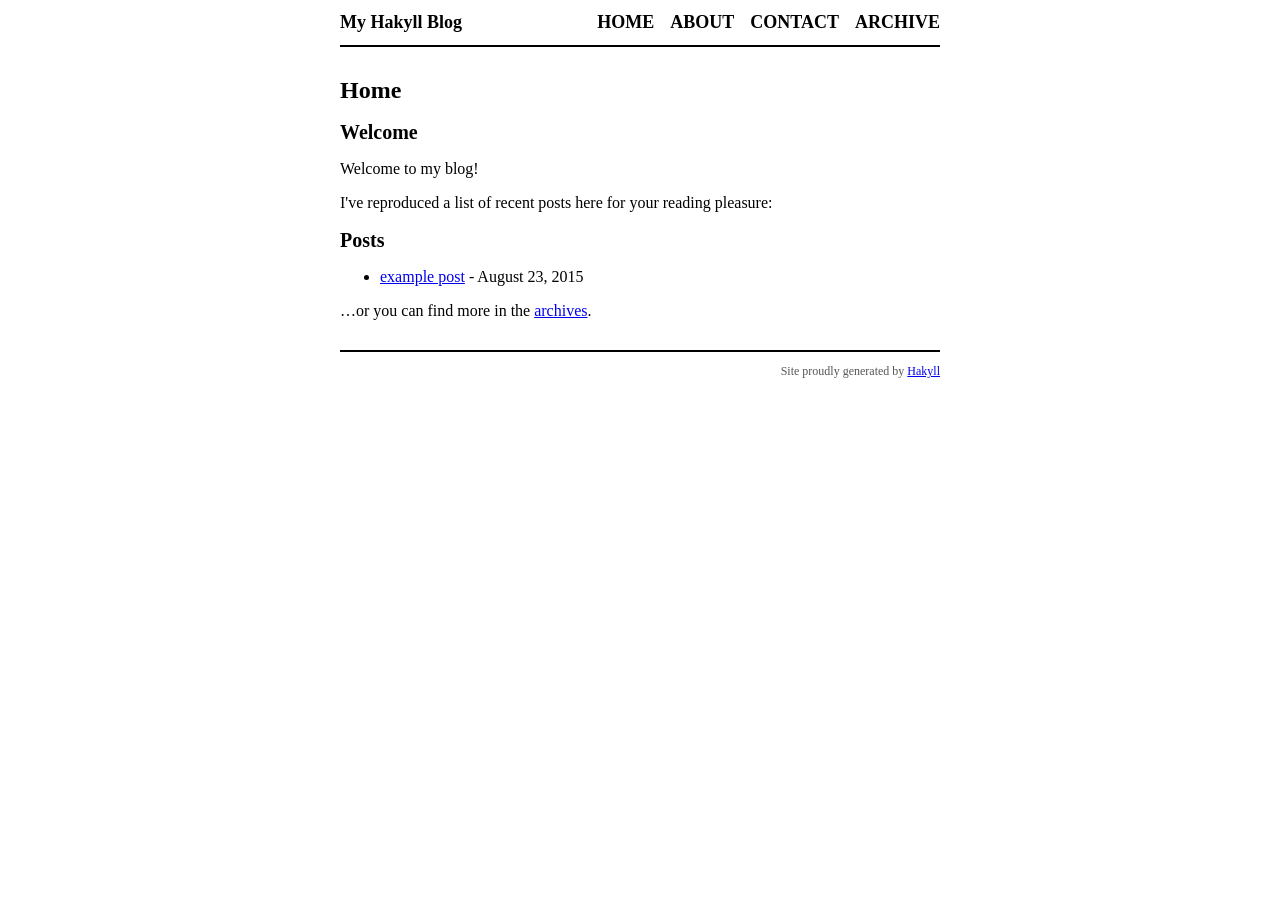
==== docs/index.html @ cc9f9e5d "fix config" ====
<?xml version="1.0" encoding="UTF-8" ?>
<!DOCTYPE html PUBLIC "-//W3C//DTD XHTML 1.0 Strict//EN" "http://www.w3.org/TR/xhtml1/DTD/xhtml1-strict.dtd">
<html xmlns="http://www.w3.org/1999/xhtml" xml:lang="en" lang="en">
    <head>
        <meta http-equiv="Content-Type" content="text/html; charset=UTF-8" />
        <title>My Hakyll Blog - Home</title>
        <link rel="stylesheet" type="text/css" href="./css/default.css" />
    </head>
    <body>
        <div id="header">
            <div id="logo">
                <a href="./">My Hakyll Blog</a>
            </div>
            <div id="navigation">
                <a href="./">Home</a>
                <a href="./about.html">About</a>
                <a href="./contact.html">Contact</a>
                <a href="./archive.html">Archive</a>
            </div>
        </div>

        <div id="content">
            <h1>Home</h1>

            <h2>Welcome</h2>

<p>Welcome to my blog!</p>

<p>I've reproduced a list of recent posts here for your reading pleasure:</p>

<h2>Posts</h2>
<ul>
    
        <li>
            <a href="./posts/2015-08-23-example.html">example post</a> - August 23, 2015
        </li>
    
</ul>


<p>…or you can find more in the <a href="./archive.html">archives</a>.</p>

        </div>
        <div id="footer">
            Site proudly generated by
            <a href="http://jaspervdj.be/hakyll">Hakyll</a>
        </div>
    </body>
</html>
---- docs/css/default.css ----
body{color:black;font-size:16px;margin:0px auto 0px auto;width:600px}div#header{border-bottom:2px solid black;margin-bottom:30px;padding:12px 0px 12px 0px}div#logo a{color:black;float:left;font-size:18px;font-weight:bold;text-decoration:none}div#header #navigation{text-align:right}div#header #navigation a{color:black;font-size:18px;font-weight:bold;margin-left:12px;text-decoration:none;text-transform:uppercase}div#footer{border-top:solid 2px black;color:#555;font-size:12px;margin-top:30px;padding:12px 0px 12px 0px;text-align:right}h1{font-size:24px}h2{font-size:20px}div.info{color:#555;font-size:14px;font-style:italic}
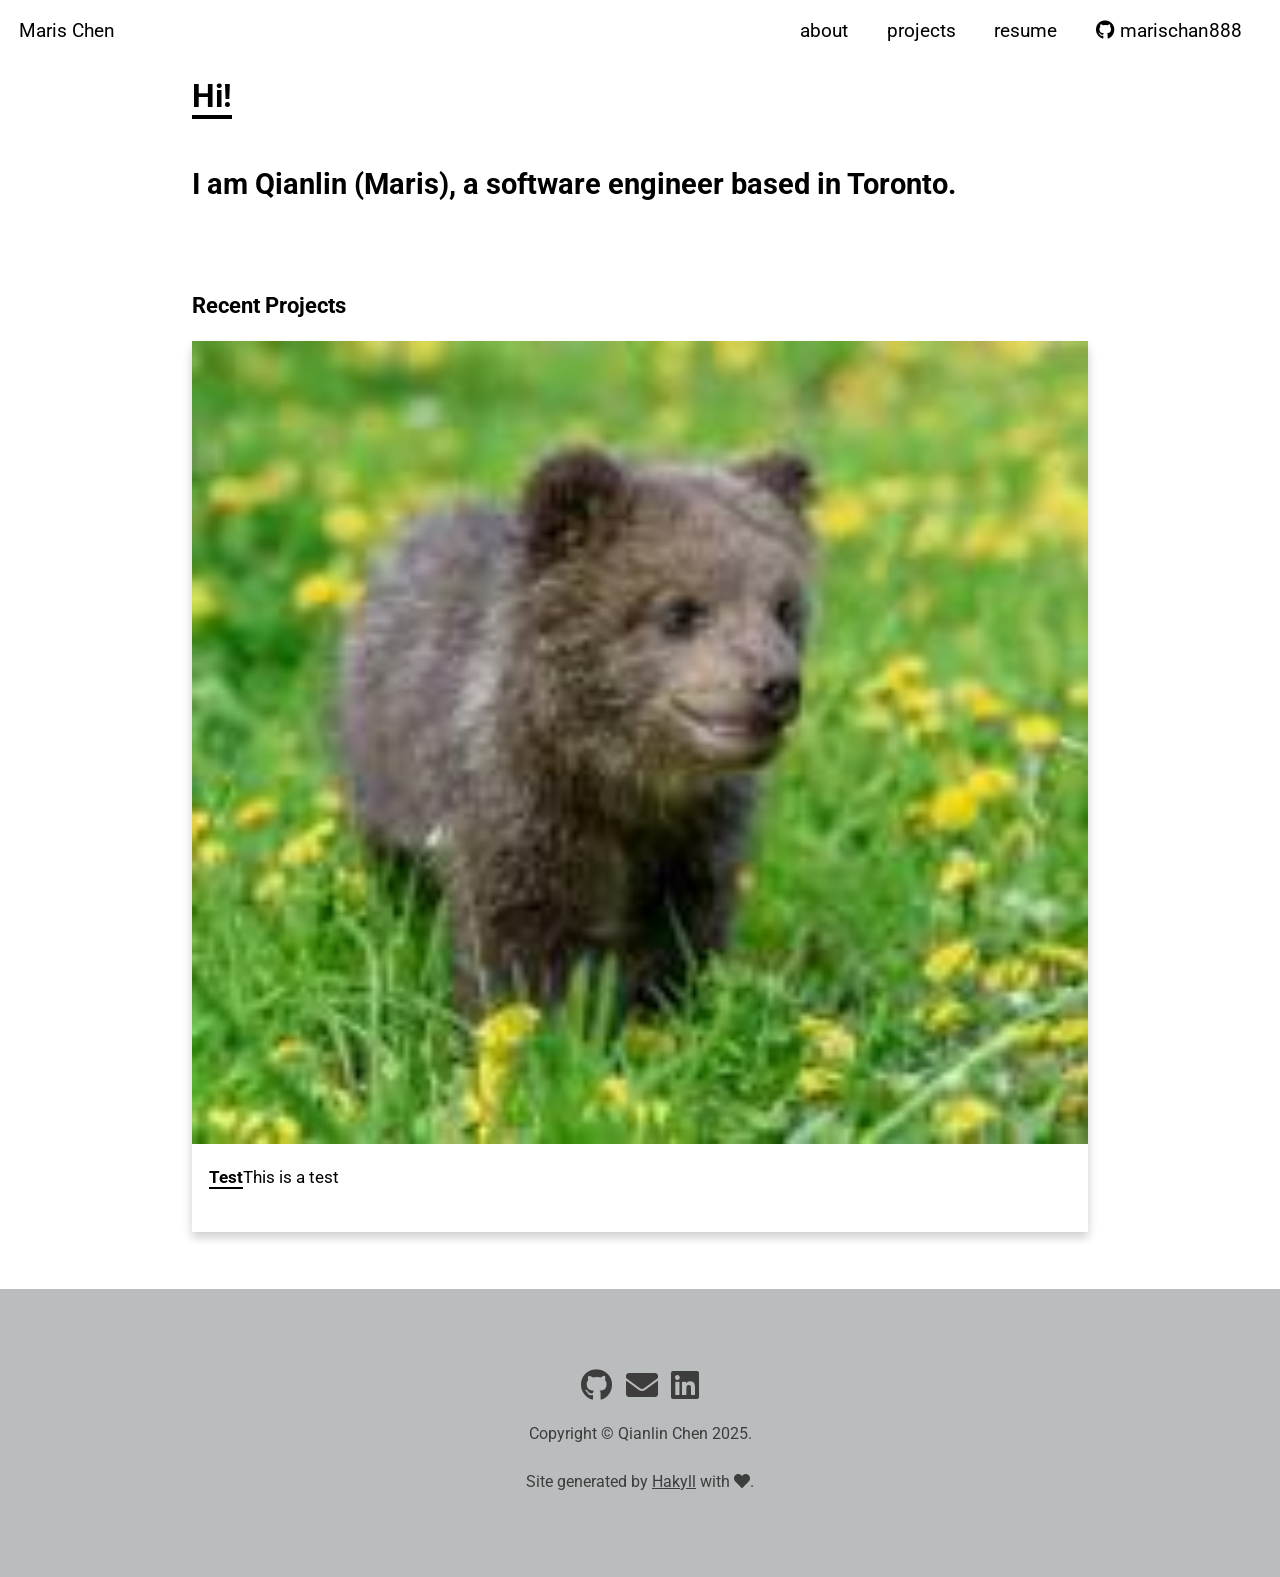
==== commit 6333f158: "Set up the basic template for personal website" ====
--- a/docs/index.html
+++ b/docs/index.html
@@ -1,49 +1,194 @@
-<?xml version="1.0" encoding="UTF-8" ?>
+<!-- <?xml version="1.0" encoding="UTF-8"?>
 <!DOCTYPE html PUBLIC "-//W3C//DTD XHTML 1.0 Strict//EN" "http://www.w3.org/TR/xhtml1/DTD/xhtml1-strict.dtd">
-<html xmlns="http://www.w3.org/1999/xhtml" xml:lang="en" lang="en">
-    <head>
-        <meta http-equiv="Content-Type" content="text/html; charset=UTF-8" />
-        <title>My Hakyll Blog - Home</title>
-        <link rel="stylesheet" type="text/css" href="./css/default.css" />
-    </head>
-    <body>
-        <div id="header">
-            <div id="logo">
-                <a href="./">My Hakyll Blog</a>
-            </div>
-            <div id="navigation">
-                <a href="./">Home</a>
-                <a href="./about.html">About</a>
-                <a href="./contact.html">Contact</a>
-                <a href="./archive.html">Archive</a>
-            </div>
+<html xmlns="http://www.w3.org/1999/xhtml" xml:lang="en" lang="en"> -->
+<!DOCTYPE html>
+<html lang="en">
+<head>
+    <!-- Global site tag (gtag.js) - Google Analytics -->
+    <script async src="https://www.googletagmanager.com/gtag/js?id=UA-141114029-1"></script>
+    <script>
+        window.dataLayer = window.dataLayer || [];
+
+        function gtag() {
+            dataLayer.push(arguments);
+        }
+        gtag('js', new Date());
+        gtag('config', 'UA-141114029-1');
+    </script>
+
+    <meta http-equiv="Content-Type" content="text/html; charset=UTF-8" />
+    <!-- Viewport -->
+    <meta name="viewport" content="width=device-width, initial-scale=1">
+    <!-- Site Desciption -->
+    
+    <meta name="description" content="maris chen | portfolio">
+    
+    <!-- keywords -->
+    <meta name="keywords" content="Maris Chen, marischen, haskell, software development">
+    <!-- Favicon -->
+    <link rel="shortcut icon" href="./static/img/hololens.jpg" type="image/x-icon" />
+    <!-- Blog Title -->
+    
+    <title>maris chen | portfolio</title>
+    
+    <!-- Property Metas -->
+    
+    <meta property="og:title" content="maris chen | portfolio" />
+    
+    <meta property="og:site_name" content="maris chen | portfolio" />
+    <meta property="og:image" content="static/img/portrait.JPG">
+    <meta property="og:url" content>
+
+    <!-- Canonical -->
+    <link rel="canonical" href="./index.html">
+    <!-- Fonts -->
+    <link href="https://fonts.googleapis.com/css?family=Roboto:400,500,700&display=swap" rel="stylesheet">
+    <!-- StyleSheet -->
+    <link rel="stylesheet" href="./static/css/navigation.css">
+    <link rel="stylesheet" href="./static/css/general.css">
+    <link rel="stylesheet" href="./static/css/main.css">
+    <link rel="stylesheet" href="./static/css/footer.css">
+</head>
+
+<body>
+    <!-- Navigation -->
+<nav class="navbar">
+    <span aria-label="home" id="js-home">
+        <a class="logo">Maris Chen</a>
+    </span>
+    <span aria-label="mobile menu" class="navbar-toggle" id="js-navbar-toggle">
+        <i class="fas fa-bars"></i>
+    </span>
+    <ul class="main-nav" id="js-menu">
+        <li>
+            <!-- <a class="nav-links" href="/about.html">about</a> -->
+             <a>about</a>
+        </li>
+        <li class="dropdown">
+            <span class="nav-links" id="js-navbar-projects-toggle">projects</span>
+            <ul class="dropdown-content" id="js-projects-menu">
+                
+                <li>
+                    <a class="nav-links" href="./test.html">test</a>
+                </li>
+                
+            </ul>
+        </li>
+        <li>
+            <a class="nav-links" href="./static/doc/Resume.pdf">resume</a>
+        </li>
+        <li>
+            <a aria-label="link to my Github profile" class="nav-links" href="https://www.github.com/marischan888" target="_blank" rel="noreferrer">
+                <i aria-hidden="true" class="fab fa-github"></i> marischan888
+            </a>
+        </li>
+        <hr class="nav-separator">
+    </ul>
+</nav>
+
+    <!-- Post Header -->
+<main>
+    <div class="box heading">
+            <h1>
+                
+                Hi!
+                
+            </h1>
+    </div>
+    <div class="box content">
+        <div class="gallery-header-wrapper">
+<section id="i-am-qianlin-maris-a-software-engineer-based-in-toronto." class="gallery-header">
+<h2>I am Qianlin (Maris), a software engineer based in Toronto.</h2>
+<p> </p>
+<h3 id="recent-projects">Recent Projects</h3>
+<p> </p>
+</section>
+</div>
+        
+        <div class="gallery-content-wrapper">
+    <div class="gallery-content">
+        
+        <div class="gallery-item">
+            <a href="./test.html">
+                <img alt="A picture showing a bear cub." src="./static/img/bear.jpg" />
+                <div class="gallery-text">
+                    <h4>
+                        Test
+                    </h4>
+                    <br>
+                    <p>
+                        This is a test
+                    </p>
+                </div>
+            </a>
+        </div>
+        
+    </div>
+</div>
+        
+        <div id="imageModal" class="modal" onclick="this.style.display='none'">
+    <div class="modal-content">
+        <img id="imageModalImage">
+    </div>
+    <div class="modal-caption">
+        <p id="imageModalCaption"></p>
+    </div>
+    <div class="modal-close">
+        <span>
+            <i class="fas fa-times"></i>
+        </span>
+    </div>
+</div>
+    </div>
+
+</main>
+    
+    <!-- Footer -->
+<footer>
+    <div class="wrapper">
+        <div class="grid-item">
+            <ul>
+                
+                <li>
+                    <a aria-label="link to my Github profile" href="https://github.com/marischan888" target="_blank" rel="noreferrer">
+                        <i aria-hidden="true" class="fab fa-2x fa-github"></i>
+                    </a>
+                </li>
+                 
+                <li>
+                    <a aria-label="link to write me an email" href="mailto:" data-name="chenq84" data-domain="mcmaster" data-tld="ca" onclick="window.location.href = 'mailto:' + this.dataset.name + '@' + this.dataset.domain + '.' + this.dataset.tld; return false;">
+                        <i aria-hidden="true" class="fas fa-2x fa-envelope"></i>
+                    </a>
+                </li>
+                 
+                <li>
+                    <a aria-label="link to my LinkedIn profile" href="https://linkedin.com/in/qianlin-chen" target="_blank" rel="noreferrer">
+                        <i aria-hidden="true" class="fab fa-2x fa-linkedin"></i>
+                    </a>
+                </li>
+                
+            </ul>
         </div>
 
-        <div id="content">
-            <h1>Home</h1>
+        <div class="grid-item">
+            <p>
+                Copyright &copy; Qianlin Chen 2025.
+            </p>
+        </div>
 
-            <h2>Welcome</h2>
+        <div class="grid-item">
+            <p>
+                Site generated by
+                <a href="http://jaspervdj.be/hakyll">Hakyll</a> with <i aria-label="love" class="fas fa-heart"></i>.
+            </p>
+        </div>
+    </div>
+</footer>
 
-<p>Welcome to my blog!</p>
+<!-- Styles -->
+<script src="./static/js/script.js"></script>
+<!-- Icons -->
+<link href="https://use.fontawesome.com/releases/v5.8.1/css/all.css" rel="stylesheet" type="text/css">
+</body>
 
-<p>I've reproduced a list of recent posts here for your reading pleasure:</p>
-
-<h2>Posts</h2>
-<ul>
-    
-        <li>
-            <a href="./posts/2015-08-23-example.html">example post</a> - August 23, 2015
-        </li>
-    
-</ul>
-
-
-<p>…or you can find more in the <a href="./archive.html">archives</a>.</p>
-
-        </div>
-        <div id="footer">
-            Site proudly generated by
-            <a href="http://jaspervdj.be/hakyll">Hakyll</a>
-        </div>
-    </body>
-</html>
+</html>
--- a/docs/static/css/navigation.css
+++ b/docs/static/css/navigation.css
@@ -0,0 +1,120 @@
+.navbar {
+    display: flex;
+    justify-content: space-between;
+    font-size: 1.2em;
+    margin: 1em;
+    flex-wrap: wrap;
+}
+
+.main-nav {
+    list-style-type: none;
+    display: none;
+}
+
+.nav-links,
+.logo {
+    text-decoration: none;
+}
+
+.navbar-toggle {
+    display: flex;
+    cursor: pointer;
+    margin-left: auto;
+    font-size: 1.5em;
+}
+
+/* platform specific */
+@media (hover: none),
+(max-width: 767px) {
+    .active {
+        width: 100%;
+        display: flex;
+        flex-direction: column;
+    }
+
+    .navbar li {
+        padding: 1em 0;
+    }
+
+    .nav-links {
+        display: inline-block;
+        width: 100%;
+    }
+
+    /* dropdown */
+    .dropdown {
+        display: none;
+    }
+}
+
+@media (hover: hover) and (min-width: 768px) {
+    .main-nav {
+        display: flex;
+        margin-right: 1em;
+        flex-direction: row;
+        justify-content: flex-end;
+    }
+
+    .nav-links {
+        margin-left: 2em;
+    }
+
+    .navbar-toggle {
+        display: none;
+    }
+
+    .logo:hover,
+    .nav-links:hover {
+        border-bottom: 0.1em solid black;
+    }
+
+    .nav-separator {
+        display: none;
+    }
+
+    /* dropdown */
+    .dropdown {
+        display: unset;
+    }
+
+    .dropdown-content {
+        position: absolute;
+        list-style: none;
+        display: none;
+    }
+
+    .dropdown-content>li {
+        padding-top: 0.5em;
+        grid-row: auto;
+    }
+
+    .dropdown-content>li:last-child {
+        padding-bottom: 2em;
+    }
+
+    .dropdown-content>li>a {
+        padding-top: 0.6em;
+        margin-right: 2em;
+        margin-top: 0.4em;
+        box-sizing: border-box;
+        border-bottom: solid transparent 0.1em;
+    }
+
+    .dropdown>span {
+        cursor: default;
+        margin-bottom: 0.4em;
+    }
+
+    .dropdown:hover .dropdown-content {
+        display: grid;
+        grid-template-rows: repeat(3, [row] auto);
+    }
+}
+
+@media screen and (min-width: calc((760px + 10rem) / 0.7)) {
+
+    /* dropdown */
+    .dropdown-content>li {
+        padding-top: 1em;
+    }
+}
--- a/docs/static/css/general.css
+++ b/docs/static/css/general.css
@@ -0,0 +1,37 @@
+* {
+    padding: 0;
+    margin: 0;
+}
+
+
+/* body */
+html,
+body {
+    height: 100%;
+}
+
+body {
+    display: grid;
+    /* grid-gap: 1em; */
+    font-family: "Roboto", "Helvetica Neue", sans-serif;
+    grid-template-rows: auto 1fr auto;
+    grid-template-areas: "nav""main""footer";
+}
+
+/* body - platform specific */
+@media screen and (max-width: calc(((759.9px + 10rem) / 0.7))) {
+    body {
+        grid-gap: 0;
+    }
+}
+
+/* email obfuscation */
+.crypted-mail:after {
+    content: attr(data-name) "@"attr(data-domain) "."attr(data-tld);
+}
+
+/* link color */
+a:link,
+a:visited {
+    color: inherit;
+}
--- a/docs/static/css/main.css
+++ b/docs/static/css/main.css
@@ -0,0 +1,270 @@
+/* main */
+main {
+    grid-area: main;
+    display: grid;
+    grid-row-gap: 2em;
+}
+
+h1 {
+    width: fit-content;
+    border-bottom: 0.15em solid;
+    grid-column: 2;
+}
+
+h3 {
+    margin-top: 3em;
+}
+
+h4 {
+    border-bottom: 0.15em solid;
+}
+
+.heading {
+    margin: 1em 0;
+}
+
+.content {
+    font-size: 1.2em;
+}
+
+/* gallery */
+.heading,
+.gallery-header-wrapper,
+.gallery-content-wrapper {
+    display: grid;
+    grid-template-rows: max-content;
+}
+
+.gallery-header,
+.gallery-content {
+    grid-column: 2;
+}
+
+.gallery-content {
+    display: grid;
+    grid-template-columns: repeat(auto-fit, minmax(250px, 1fr));
+}
+
+.gallery-item {
+    box-shadow: 0 0.3em 0.5em 0 rgba(0, 0, 0, 0.2);
+    transition: 0.3s;
+}
+
+.gallery-item>a {
+    text-decoration: none;
+}
+
+.gallery-item>a>img {
+    width: 100%;
+}
+
+.gallery-text {
+    display: flex;
+    flex-flow: row wrap;
+    margin: 1em 1em 2em 1em;
+    font-size: 0.9em;
+}
+
+.gallery-text>h4 {
+    margin-bottom: 0.5em;
+}
+
+/* project pages */
+.article {
+    display: grid;
+    grid-template-rows: auto;
+}
+
+.paragraph:nth-child(odd) {
+    background-color: #eceff1;
+}
+
+.text h2 {
+    font-size: 1.2em;
+}
+
+.image {
+    position: relative;
+    cursor: pointer;
+    height: fit-content;
+    display: grid;
+    grid-template-rows: auto;
+    grid-gap: 0.5em;
+}
+
+.image>p>img {
+    object-fit: contain;
+    object-position: top;
+    width: 100%;
+    max-height: 20em;
+}
+
+.caption {
+    font-size: 0.8em;
+    display: flex;
+    justify-content: center;
+}
+
+.video {
+    min-width: 30vw;
+    padding-bottom: 56.25%;
+    height: 0;
+}
+
+.video>iframe {
+    position: absolute;
+    top: 0;
+    left: 0;
+    width: 100%;
+    height: 100%;
+}
+
+/* image-modal */
+.modal {
+    display: none;
+    grid-gap: 1em;
+    grid-template-columns: 1fr 70vw 1fr;
+    grid-template-rows: 1fr 70vh 1fr;
+    position: fixed;
+    left: 0;
+    top: 0;
+    width: 100%;
+    height: 100%;
+    background-color: rgba(0, 0, 0, 0.8);
+    color: white;
+}
+
+.modal-content {
+    grid-column: 2;
+    grid-row: 2;
+    display: flex;
+    justify-content: center;
+}
+
+.modal-content>img {
+    max-width: 100%;
+    object-fit: contain;
+}
+
+.modal-caption {
+    grid-column: 2;
+    grid-row: 3;
+    display: flex;
+    justify-content: center;
+}
+
+.modal-close {
+    grid-column: 3;
+    grid-row: 1;
+    display: flex;
+    justify-content: flex-end;
+    margin: 2em 2em 0 0;
+}
+
+.modal-close>span>i:hover {
+    cursor: pointer;
+}
+
+/* platform specific */
+@media screen and (max-width: 1199px) {
+
+    h1,
+    h2,
+    h3,
+    h4 {
+        font-weight: 500;
+    }
+
+    main {
+        font-size: 0.8em;
+    }
+
+    .content,
+    .heading {
+        grid-gap: 0;
+    }
+
+    .heading,
+    .gallery-header-wrapper,
+    .gallery-content-wrapper {
+        grid-template-columns: [col] 1fr [col] 90% [col] 1fr;
+    }
+
+    /* gallery */
+    .gallery-content {
+        grid-gap: 2em;
+        margin-bottom: 5vw;
+    }
+
+    .gallery-text {
+        font-size: 1em;
+    }
+
+    /* project pages */
+    .paragraph {
+        grid-column: 2;
+        display: grid;
+        grid-gap: 3em;
+        padding: 4em 5vw;
+        grid-template-rows: auto;
+    }
+
+    .text {
+        grid-row: 1;
+    }
+
+    .image {
+        grid-row: 2;
+    }
+
+    .paragraph:only-child>.image {
+        grid-row: 1;
+    }
+
+    .paragraph:only-child>.text {
+        grid-row: 2;
+    }
+}
+
+@media screen and (min-width: 1200px) {
+
+    .heading,
+    .gallery-header-wrapper,
+    .gallery-content-wrapper {
+        grid-template-columns: [col] 1fr [col] 70% [col] 1fr;
+    }
+
+    /* gallery */
+    .gallery-content {
+        grid-gap: 3em;
+        margin-bottom: 3em;
+    }
+
+    .gallery-item:hover {
+        opacity: 0.5;
+        transition: .3s ease;
+    }
+
+    /* project pages */
+    .article {
+        margin-top: 2em;
+    }
+
+    .paragraph {
+        display: grid;
+        grid-template-columns: [col] 1fr [col] 30% [col] 30% [col] 1fr;
+        grid-gap: 10%;
+        padding-top: 3em;
+        padding-bottom: 6em;
+    }
+
+    .paragraph:nth-child(odd)>.text,
+    .paragraph:nth-child(even)>.image {
+        grid-column: 2;
+    }
+
+    .paragraph:nth-child(odd)>.image,
+    .paragraph:nth-child(even)>.text {
+        grid-column: 3;
+    }
+}
--- a/docs/static/css/footer.css
+++ b/docs/static/css/footer.css
@@ -0,0 +1,42 @@
+footer {
+    grid-area: footer;
+    background-color: #babdbe;
+    color: rgb(61, 61, 61);
+}
+
+footer>.wrapper {
+    margin: 5em;
+    display: grid;
+    grid-gap: 1em;
+    grid-template-rows: repeat(3, [row] 1fr);
+}
+
+footer>.wrapper>.grid-item {
+    grid-row: auto;
+    display: flex;
+    justify-content: center;
+    align-items: center;
+}
+
+footer>.wrapper>.grid-item>ul {
+    list-style-type: none;
+}
+
+footer>.wrapper>.grid-item>ul>li {
+    display: inline;
+    padding-right: 0.3em;
+    padding-left: 0.3em;
+}
+
+footer>.wrapper>.grid-item>ul>li>a {
+    text-decoration: none;
+}
+
+/* platform specific */
+@media screen and (max-width: 1023px) {
+    footer>.wrapper {
+        grid-gap: 1em;
+        margin: 2em;
+        grid-column: col 1 / span 5;
+    }
+}
